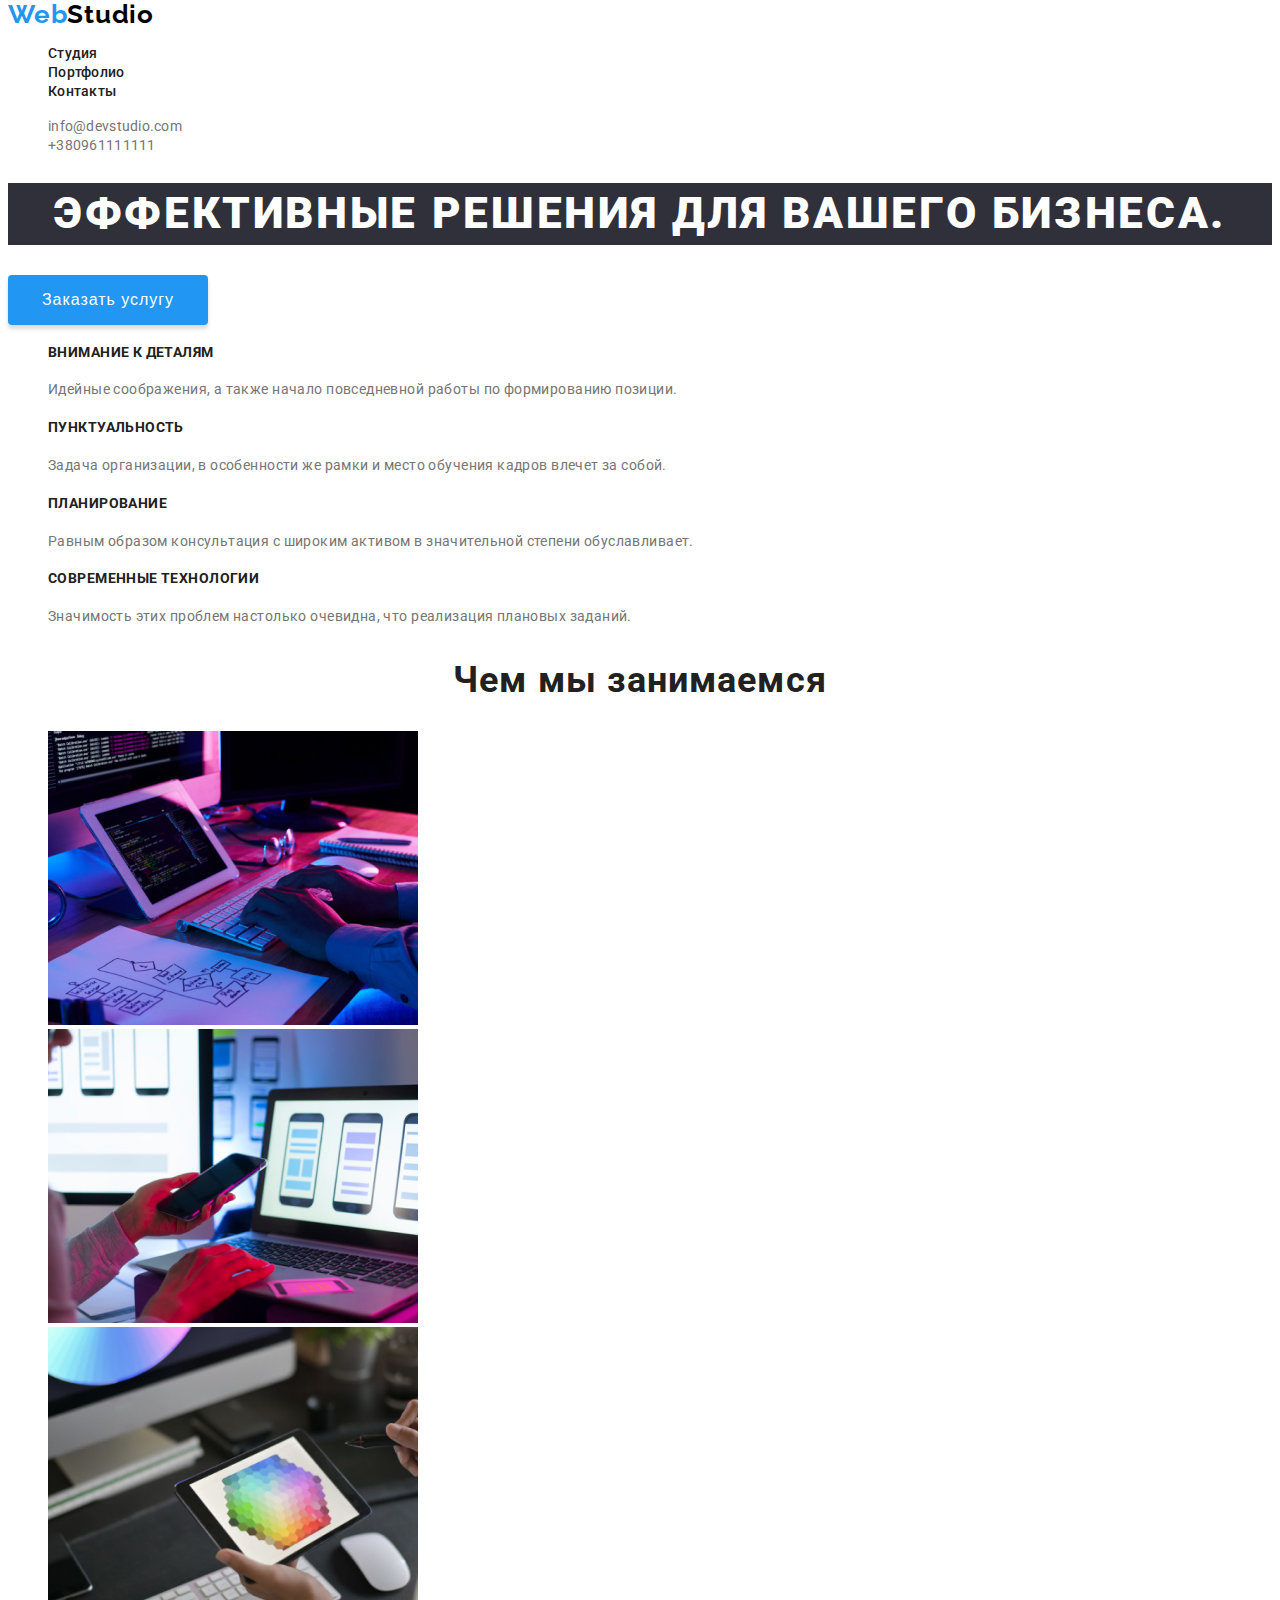
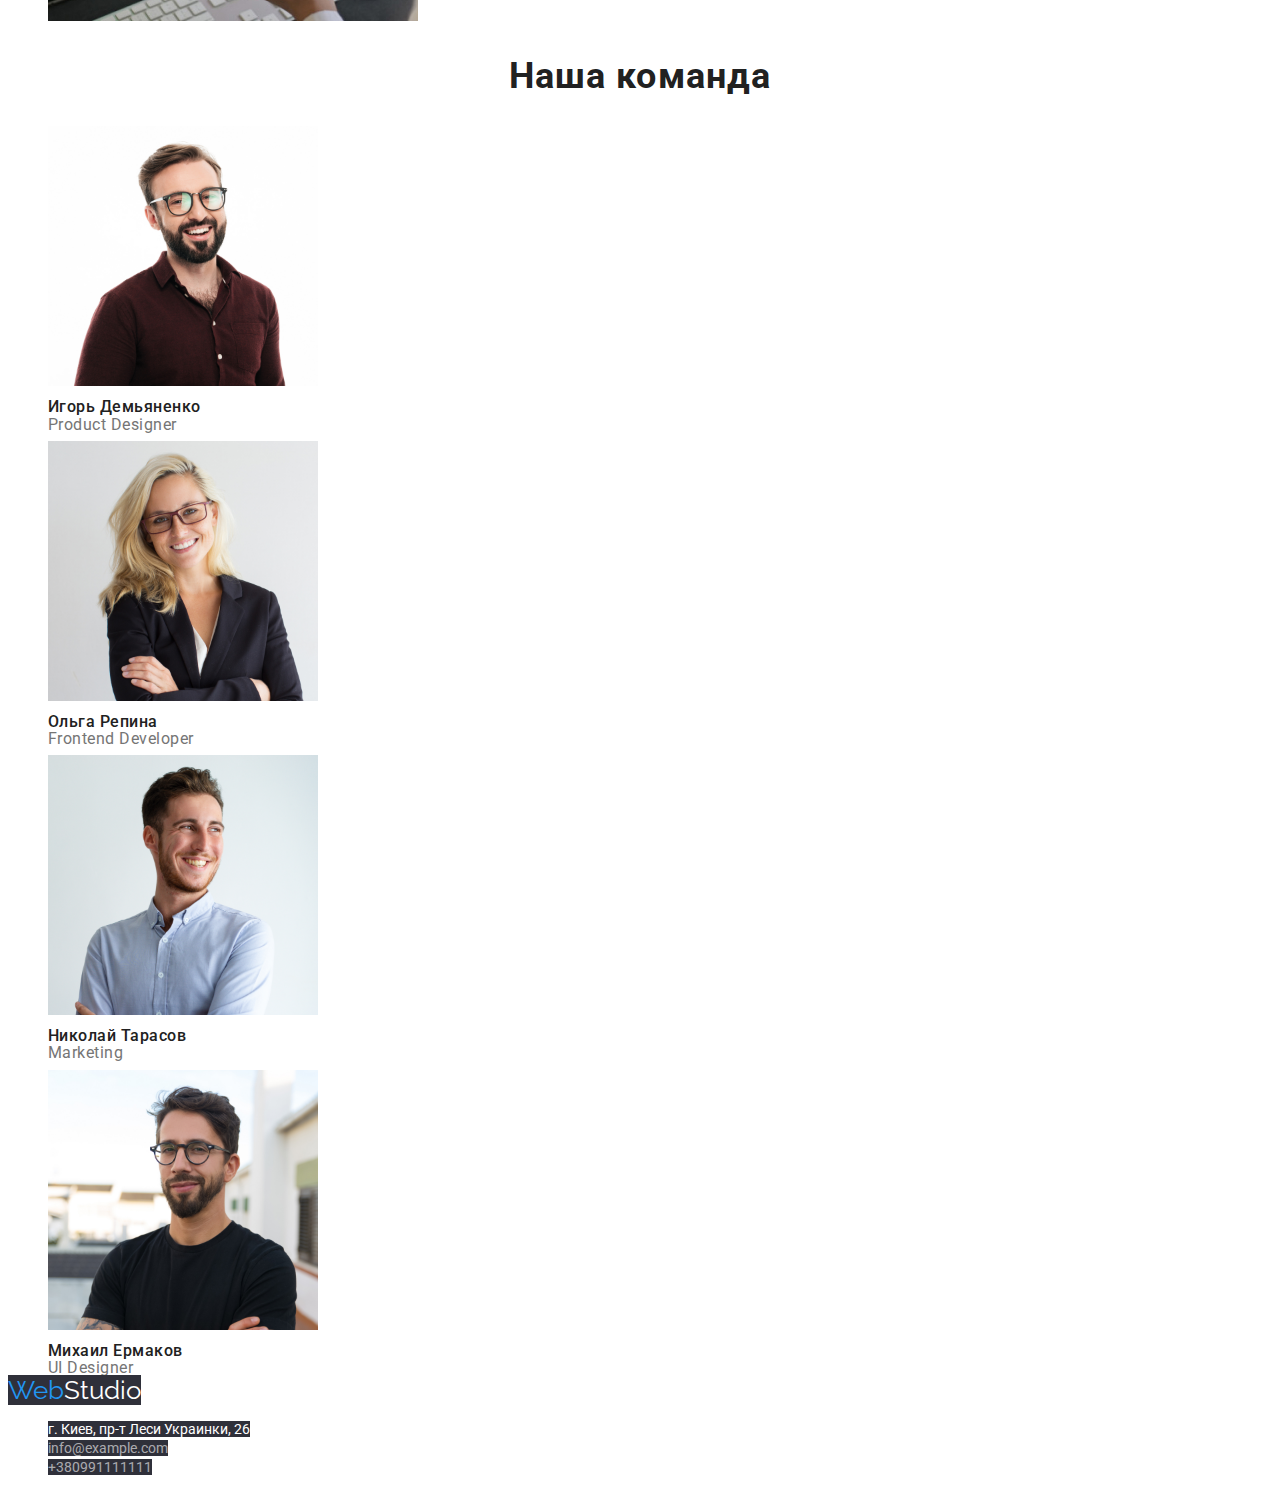
==== index.html @ c03513e9 "Initial commit" ====
<!DOCTYPE html>
<html lang="ru">
  <head>
    <meta charset="utf-8" />
    <title>Студия</title>
    <link rel="preconnect" href="https://fonts.googleapis.com" />
    <link rel="preconnect" href="https://fonts.gstatic.com" crossorigin />
    <link
      href="https://fonts.googleapis.com/css2?family=Oleo+Script&family=Raleway:wght@700&family=Roboto:wght@400;500;700;900&display=swap"
      rel="stylesheet"
    />
    <link rel="stylesheet" href="./css/styles.css" />
  </head>

  <body>
    <!--Хедер страницы студиа-->
    <header>
      <a class="logo-header" href="./index.html">Web</a
      ><a class="logostudio-header" href="./index.html">Studio</a>
      <!--Блок навигацыи-->
      <nav>
        <ul class="nav">
          <li><a class="nav-link" href="./index.html">Студия</a></li>
          <li><a class="nav-link" href="./portfolio.html">Портфолио</a></li>
          <li><a class="nav-link" href="">Контакты</a></li>
        </ul>
      </nav>
      <!--Блок контактов хедер-->
      <ul class="contact">
        <li>
          <a class="contact-link" href="mailto:info@devstudio.com"
            >info@devstudio.com</a
          >
        </li>
        <li>
          <a class="contact-link" href="tel:+380961111111">+380961111111</a>
        </li>
      </ul>
    </header>
    <main>
      <section>
        <h1 class="slogan">Эффективные решения для вашего бизнеса.</h1>
        <button class="slogan-button button" type="button">
          Заказать услугу
        </button>
      </section>
      <!--Секцыя приимуществ-->
      <section>
        <h2 hidden>Наши преимущества</h2>
        <ul class="content-list">
          <li>
            <h3 class="list-warning">Внимание к деталям</h3>
            <p class="list-text-warning">
              Идейные соображения, а также начало повседневной работы по
              формированию позиции.
            </p>
          </li>
          <li>
            <h3 class="list-time">Пунктуальность</h3>
            <p class="list-text-time">
              Задача организации, в особенности же рамки и место обучения кадров
              влечет за собой.
            </p>
          </li>
          <li>
            <h3 class="list-plan">Планирование</h3>
            <p class="list-text-plan">
              Равным образом консультация с широким активом в значительной
              степени обуславливает.
            </p>
          </li>
          <li>
            <h3 class="list-tech">Современные технологии</h3>
            <p class="list-text-tech">
              Значимость этих проблем настолько очевидна, что реализация
              плановых заданий.
            </p>
          </li>
        </ul>
      </section>
      <!--Фото деятельности-->
      <section class="work">
        <h2 class="work-title">Чем мы занимаемся</h2>
        <ul class="list-work">
          <li class="work-code">
            <img
              src="./images/whatarewedoing/imag1.jpg"
              alt="Набор кода"
              width="370"
              height="294"
            />
          </li>
          <li class="work-mobale">
            <img
              src="./images/whatarewedoing/imag2.jpg"
              alt="Мобильный телефон"
              width="370"
              height="294"
            />
          </li>
          <li class="work-table">
            <img
              src="./images/whatarewedoing/imag3.jpg"
              alt="Планшет с кубичной палитрой"
              width="370"
              height="294"
            />
          </li>
        </ul>
      </section>
      <!--Секцыя с командой-->
      <section class="team">
        <h2 class="team-title">Наша команда</h2>
        <ul class="team-list">
          <li>
            <img
              src="./images/ourteam/imag1.jpg"
              alt="Игорь Демьяненко"
              width="270"
              height="260"
            />
            <h3 class="team-subtitle-id">Игорь Демьяненко</h3>
            <p class="team-text-id" lang="en">Product Designer</p>
          </li>
          <li>
            <img
              src="./images/ourteam/imag2.jpg"
              alt="Ольга Репина"
              width="270"
              height="260"
            />
            <h3 class="team-subtitle-op">Ольга Репина</h3>
            <p class="team-text-op" lang="en">Frontend Developer</p>
          </li>
          <li>
            <img
              src="./images/ourteam/imag3.jpg"
              alt="Николай Тарасов"
              width="270"
              height="260"
            />
            <h3 class="team-subtitle-np">Николай Тарасов</h3>
            <p class="team-text-np" lang="en">Marketing</p>
          </li>
          <li>
            <img
              src="./images/ourteam/imag4.jpg"
              alt="Михаил Ермаков"
              width="270"
              height="260"
            />
            <h3 class="team-subtitle-me">Михаил Ермаков</h3>
            <p class="team-text-me" lang="en">UI Designer</p>
          </li>
        </ul>
      </section>
    </main>
    <!--Футер страницы Студия с контактами-->
    <footer>
      <a class="logo-footer" href="./index.html">Web</a
      ><a class="logostudio-footer" href="./index.html">Studio</a>
      <address>
        <ul class="address">
          <li>
            <a
              class="contactfooter-map"
              href="https://www.google.com/maps/place/бул.+Леси+Украинки,+26,+Киев,+02000/data=!4m2!3m1!1s0x40d4cf0e033ecbe9:0x57a4dffefec77da0?sa=X&ved=2ahUKEwislPPghuL1AhVr-ioKHfEvBboQ8gF6BAgbEAE"
              target="_blank"
              >г. Киев, пр-т Леси Украинки, 26</a
            >
          </li>
          <li>
            <a class="contactfooter" href="mailto:info@example.com"
              >info@example.com</a
            >
          </li>
          <li>
            <a class="contactfooter" href="tel:+380991111111">+380991111111</a>
          </li>
        </ul>
      </address>
    </footer>
  </body>
</html>
---- css/styles.css ----
body {
  color: #212121;
  background-color: #fff;
  font-family: Roboto, sans-serif;
  text-decoration: none;
}

/*Стили хидера*/
.logo-header {
  color: #2196f3;
  text-decoration: none;
  font-family: Raleway;
  font-size: 26px;
  font-weight: bold;
  line-height: 1.2px;
  letter-spacing: 0.03em;
}
.logostudio-header {
  color: rgb(0, 0, 0);
  text-decoration: none;
  font-family: Raleway;
  font-size: 26px;
  font-weight: bold;
  line-height: 1.2px;
  letter-spacing: 0.03em;
}
.nav {
  list-style: none;
}
.nav-link {
  color: #212121;
  font-size: 14px;
  font-weight: 500;
  line-height: 1.15;
  letter-spacing: 0.02em;
  text-decoration: none;
}
.nav-link:hover,
.nav-link:focus {
  color: #2196f3;
}

.contact {
  list-style: none;
}
.contact-link {
  color: #757575;
  font-size: 14px;
  line-height: 1.15;
  letter-spacing: 0.02em;
  text-decoration: none;
}
.contact-link:hover,
.contact-link:focus {
  color: #2196f3;
}
/*Стиль слогана и кнопка заказа на странице "Студия". */
.slogan {
  color: #fff;
  background-color: #2f303a;
  font-weight: 900;
  font-size: 44px;
  line-height: 1.4;
  text-align: center;
  letter-spacing: 0.06em;
  text-transform: uppercase;
}
.slogan-button {
  color: #fff;
  background-color: #2196f3;
  width: 200px;
  height: 50px;
  left: 700px;
  font-size: 16px;
  line-height: 1.87;
  text-align: center;
  letter-spacing: 0.06em;
  box-shadow: 0px 4px 4px rgba(0, 0, 0, 0.15);
  border-radius: 4px;
  border: #2196f3;
}
.slogan-button:hover,
.slogan-button:focus {
  background-color: #188ce8;
}
/*Стиль списка текста на странице "Студия".*/
.content-list {
  list-style: none;
}
.list-warning,
.list-time,
.list-plan,
.list-tech {
  list-style: none;
  color: #212121;
  font-weight: 700;
  font-size: 14px;
  line-height: 1.7;
  letter-spacing: 0.03em;
  text-transform: uppercase;
}
.list-text-warning,
.list-text-time,
.list-text-plan,
.list-text-tech {
  color: #757575;
  font-size: 14px;
  line-height: 1.7;
  letter-spacing: 0.03em;
}

/*Стиль заголовка на странице "Студия".*/
.work-title {
  font-weight: 700;
  font-size: 36px;
  line-height: 42px;
  text-align: center;
  letter-spacing: 0.03em;
}
.list-work {
  list-style: none;
}

/*Стиль заголовков и текста информации о команде на странице "Студия".*/
.team-title {
  font-weight: 700;
  font-size: 36px;
  line-height: 42px;
  text-align: center;
  letter-spacing: 0.03em;
}
.team-list {
  list-style: none;
}
.team-subtitle-id,
.team-subtitle-op,
.team-subtitle-np,
.team-subtitle-me {
  font-weight: 500;
  font-size: 16px;
  line-height: 1.18px;
  letter-spacing: 0.03em;
}
.team-text-id,
.team-text-op,
.team-text-np,
.team-text-me {
  color: #757575;
  font-size: 16px;
  line-height: 1.18px;
  letter-spacing: 0.03em;
}

/*Стиль кнопок фильтра на странице "Портфолио".*/
.button {
  cursor: pointer;
  list-style: none;
  border: none;
}
.filter-all {
  color: #212121;
  background-color: #f5f4fa;
  width: 84px;
  height: 26px;
  font-family: Roboto;
  font-style: normal;
  font-weight: 500;
  font-size: 16px;
  line-height: 1.62px;
  text-align: center;
  letter-spacing: 0.03em;
  box-shadow: 0px 3px 1px rgba(0, 0, 0, 0.1), 0px 1px 2px rgba(0, 0, 0, 0.08),
    0px 2px 2px rgba(0, 0, 0, 0.12);
  border-radius: 4px;
}
.filter-all:hover,
.filter-all:focus {
  background-color: #188ce8;
  color: #fff;
}
.filter-web {
  color: #212121;
  background-color: #f5f4fa;
  width: 128px;
  height: 26px;
  font-family: Roboto;
  font-weight: 500;
  font-size: 16px;
  line-height: 1.62px;
  text-align: center;
  letter-spacing: 0.03em;
  box-shadow: 0px 3px 1px rgba(0, 0, 0, 0.1), 0px 1px 2px rgba(0, 0, 0, 0.08),
    0px 2px 2px rgba(0, 0, 0, 0.12);
  border-radius: 4px;
}
.filter-web:hover,
.filter-web:focus {
  background-color: #188ce8;
  color: #fff;
}
.filter-app {
  color: #212121;
  background-color: #f5f4fa;
  width: 145px;
  height: 26px;
  font-family: Roboto;
  font-weight: 500;
  font-size: 16px;
  line-height: 1.62px;
  text-align: center;
  letter-spacing: 0.03em;
  box-shadow: 0px 3px 1px rgba(0, 0, 0, 0.1), 0px 1px 2px rgba(0, 0, 0, 0.08),
    0px 2px 2px rgba(0, 0, 0, 0.12);
  border-radius: 4px;
}
.filter-app:hover,
.filter-app:focus {
  background-color: #188ce8;
  color: #fff;
}
.filter-dezing {
  color: #212121;
  background-color: #f5f4fa;
  width: 103px;
  height: 26px;
  font-family: Roboto;
  font-style: normal;
  font-weight: 500;
  font-size: 16px;
  line-height: 1.62px;
  text-align: center;
  letter-spacing: 0.03em;
  box-shadow: 0px 3px 1px rgba(0, 0, 0, 0.1), 0px 1px 2px rgba(0, 0, 0, 0.08),
    0px 2px 2px rgba(0, 0, 0, 0.12);
  border-radius: 4px;
}
.filter-dezing:hover,
.filter-dezing:focus {
  background-color: #188ce8;
  color: #fff;
}
.filter-matketing {
  color: #212121;
  background-color: #f5f4fa;
  width: 130px;
  height: 26px;
  font-family: Roboto;
  font-style: normal;
  font-weight: 500;
  font-size: 16px;
  line-height: 1.62px;
  text-align: center;
  letter-spacing: 0.03em;
  box-shadow: 0px 3px 1px rgba(0, 0, 0, 0.1), 0px 1px 2px rgba(0, 0, 0, 0.08),
    0px 2px 2px rgba(0, 0, 0, 0.12);
  border-radius: 4px;
}
.filter-matketing:hover,
.filter-matketing:focus {
  background-color: #188ce8;
  color: #fff;
}

/*Стиль текста портфолио на странице "Портфолио".*/
.portfolio {
  font-weight: 700;
  font-size: 18px;
  line-height: 2;
  letter-spacing: 0.06em;
  list-style: none;
}
.portfolio-leptop,
.portfolio-nba,
.portfolio-fish,
.portfolio-headphones,
.portfolio-boxes,
.portfolio-monitor,
.portfolio-magazine,
.portfolio-lab,
.portfolio-app {
  color: #757575;
  font-size: 16px;
  line-height: 1.87;
  letter-spacing: 0.03em;
}

/*Стиль футера*/
.logo-footer {
  color: #2196f3;
  text-decoration: none;
  font-family: Raleway;
  font-size: 26px;
  line-height: 1.2px;
  background-color: #2f303a;
}
.logostudio-footer {
  color: #fff;
  text-decoration: none;
  font-family: Raleway;
  font-size: 26px;
  line-height: 1.2px;
  background-color: #2f303a;
}
.address {
  list-style: none;
}
.contactfooter-map {
  color: #fff;
  font-style: normal;
  text-decoration: none;
  font-size: 14px;
  background-color: #2f303a;
}
.contactfooter-map:hover {
  color: #2196f3;
}
.contactfooter {
  color: rgba(255, 255, 255, 0.6);
  font-style: normal;
  text-decoration: none;
  font-size: 14px;
  background-color: #2f303a;
}
.contactfooter:hover {
  color: #2196f3;
}
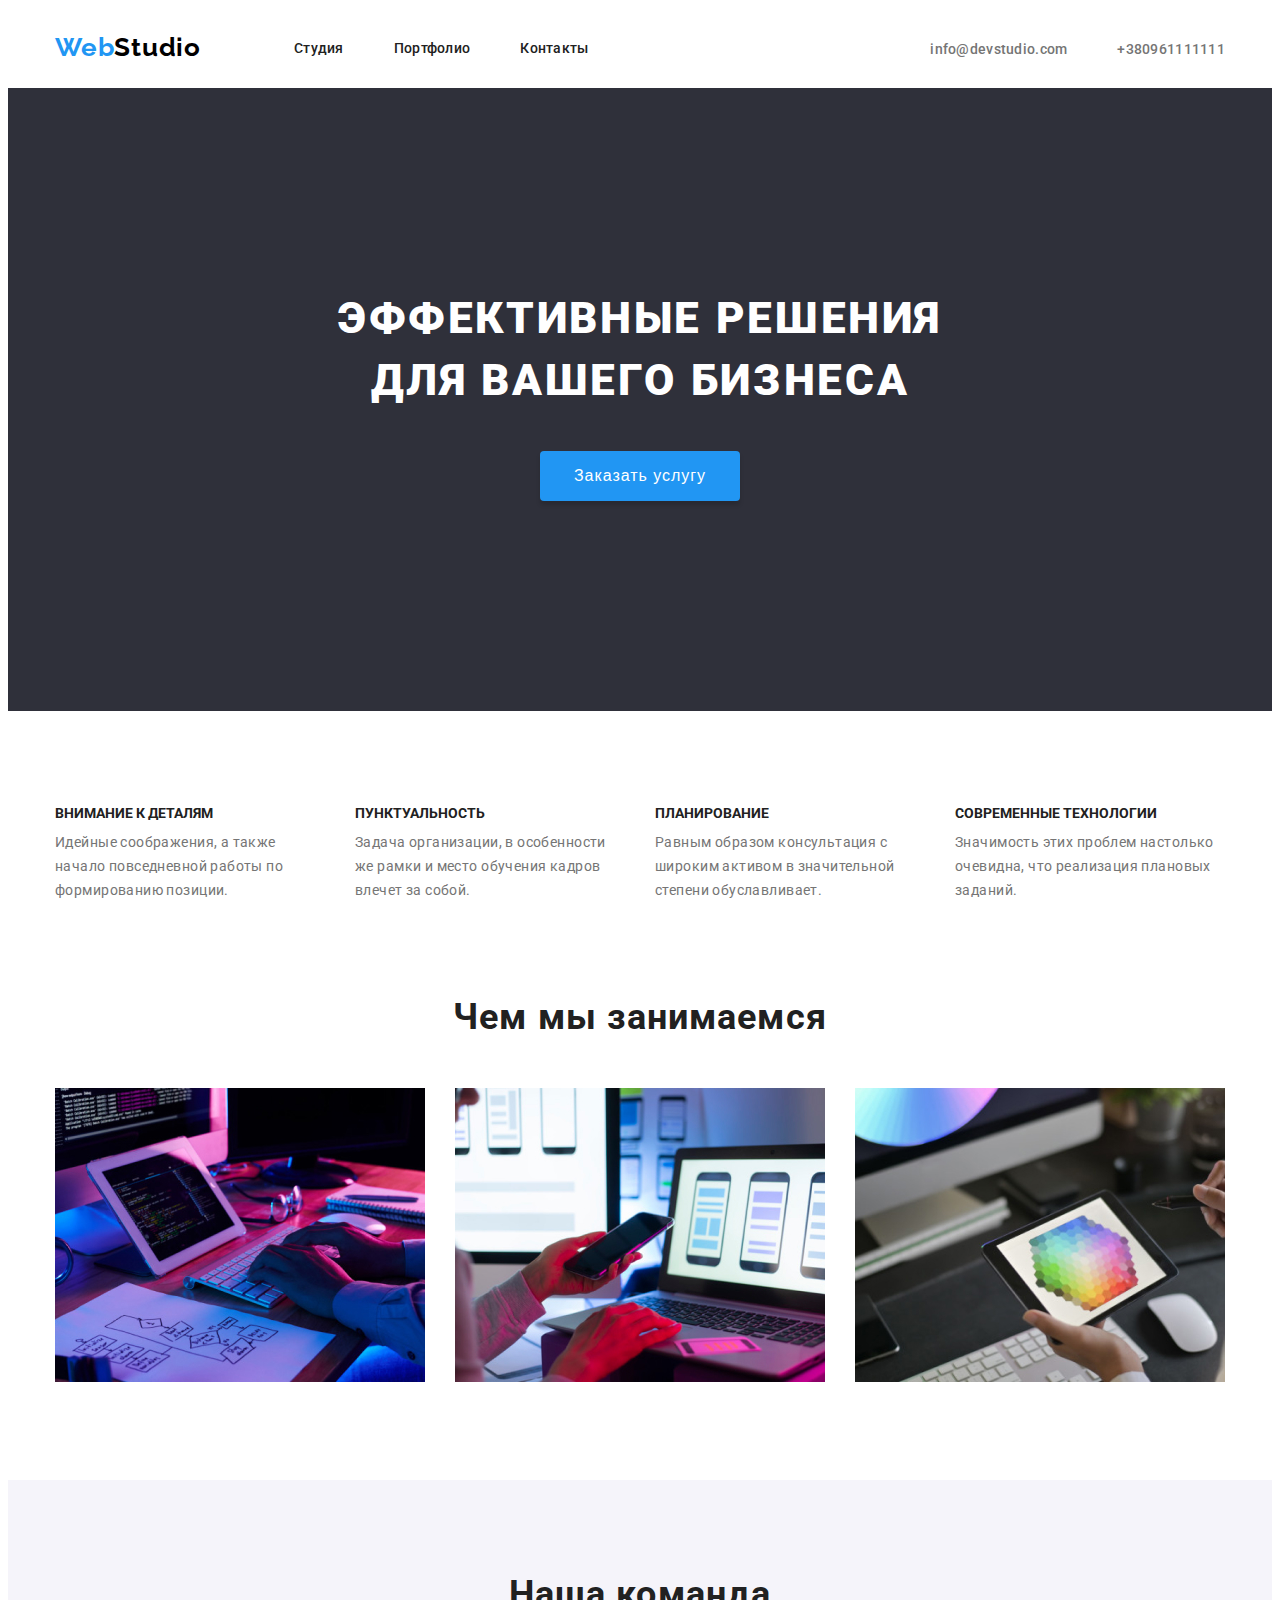
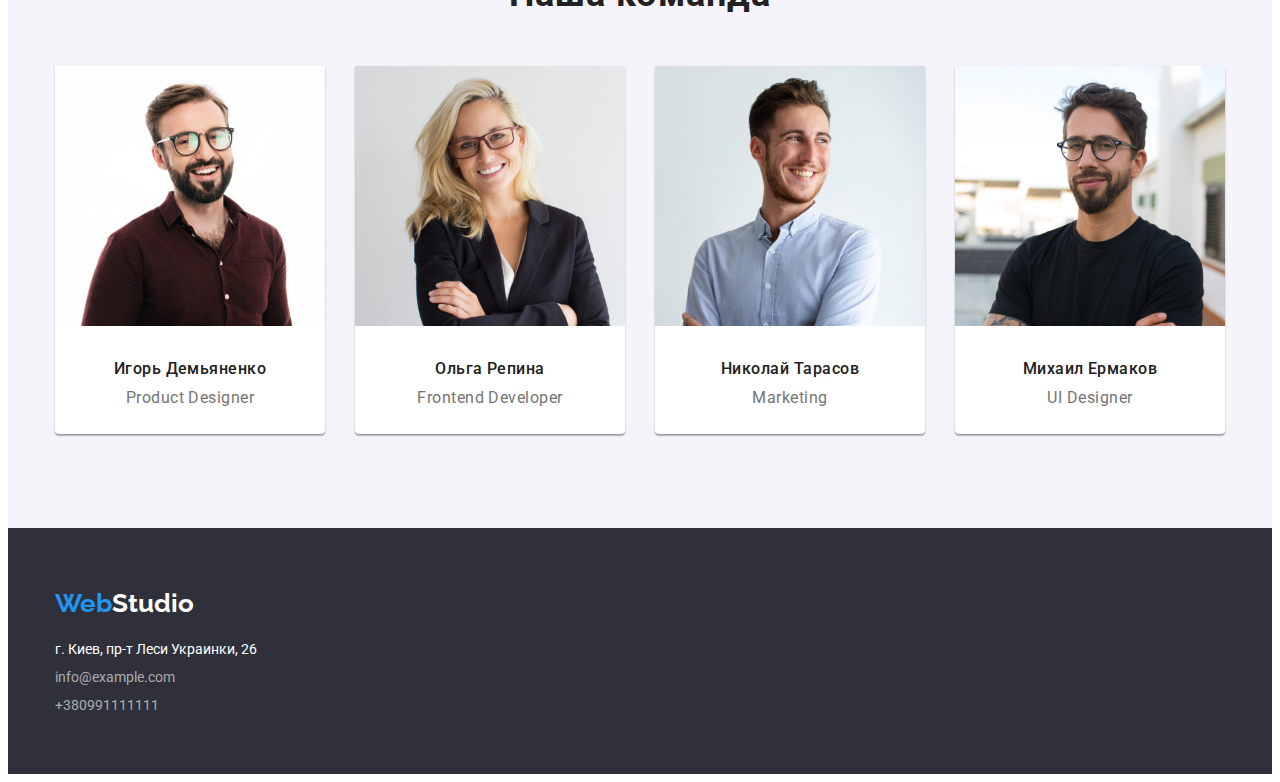
==== commit 8d3d6370: "Добавляет Flexbox" ====
--- a/index.html
+++ b/index.html
@@ -6,179 +6,207 @@
     <link rel="preconnect" href="https://fonts.googleapis.com" />
     <link rel="preconnect" href="https://fonts.gstatic.com" crossorigin />
     <link
-      href="https://fonts.googleapis.com/css2?family=Oleo+Script&family=Raleway:wght@700&family=Roboto:wght@400;500;700;900&display=swap"
+      href="https://fonts.googleapis.com/css2?family=Raleway:wght@700&family=Roboto:wght@400;500;700;900&display=swap"
       rel="stylesheet"
+    />
+    <link
+      href="https://cdnjs.cloudflare.com/ajax/libs/modern-normalize/1.1.0/modern-normalize.min.css"
     />
     <link rel="stylesheet" href="./css/styles.css" />
   </head>
 
   <body>
     <!--Хедер страницы студиа-->
-    <header>
-      <a class="logo-header" href="./index.html">Web</a
-      ><a class="logostudio-header" href="./index.html">Studio</a>
-      <!--Блок навигацыи-->
-      <nav>
-        <ul class="nav">
-          <li><a class="nav-link" href="./index.html">Студия</a></li>
-          <li><a class="nav-link" href="./portfolio.html">Портфолио</a></li>
-          <li><a class="nav-link" href="">Контакты</a></li>
+    <header class="page-header">
+      <div class="container maine-nav">
+        <a class="logo-header" href="./index.html"
+          >Web<samp class="logostudio-header">Studio</samp></a
+        >
+        <!--Блок навигацыи-->
+        <nav>
+          <ul class="nav">
+            <li class="item">
+              <a class="nav-link current" href="./index.html">Студия</a>
+            </li>
+            <li class="item">
+              <a class="nav-link current" href="./portfolio.html">Портфолио</a>
+            </li>
+            <li class="item"><a class="nav-link" href="">Контакты</a></li>
+          </ul>
+        </nav>
+        <!--Блок контактов хедер-->
+        <ul class="contact">
+          <li class="item">
+            <a class="contact-link" href="mailto:info@devstudio.com"
+              >info@devstudio.com</a
+            >
+          </li>
+          <li class="item">
+            <a class="contact-link" href="tel:+380961111111">+380961111111</a>
+          </li>
         </ul>
-      </nav>
-      <!--Блок контактов хедер-->
-      <ul class="contact">
-        <li>
-          <a class="contact-link" href="mailto:info@devstudio.com"
-            >info@devstudio.com</a
-          >
-        </li>
-        <li>
-          <a class="contact-link" href="tel:+380961111111">+380961111111</a>
-        </li>
-      </ul>
+      </div>
     </header>
+
     <main>
-      <section>
-        <h1 class="slogan">Эффективные решения для вашего бизнеса.</h1>
-        <button class="slogan-button button" type="button">
-          Заказать услугу
-        </button>
+      <section class="slogan">
+        <h1 class="slogan-text">
+          Эффективные решения <br />
+          для вашего бизнеса
+        </h1>
+        <button class="slogan-button" type="button">Заказать услугу</button>
       </section>
       <!--Секцыя приимуществ-->
-      <section>
-        <h2 hidden>Наши преимущества</h2>
-        <ul class="content-list">
-          <li>
-            <h3 class="list-warning">Внимание к деталям</h3>
-            <p class="list-text-warning">
-              Идейные соображения, а также начало повседневной работы по
-              формированию позиции.
-            </p>
-          </li>
-          <li>
-            <h3 class="list-time">Пунктуальность</h3>
-            <p class="list-text-time">
-              Задача организации, в особенности же рамки и место обучения кадров
-              влечет за собой.
-            </p>
-          </li>
-          <li>
-            <h3 class="list-plan">Планирование</h3>
-            <p class="list-text-plan">
-              Равным образом консультация с широким активом в значительной
-              степени обуславливает.
-            </p>
-          </li>
-          <li>
-            <h3 class="list-tech">Современные технологии</h3>
-            <p class="list-text-tech">
-              Значимость этих проблем настолько очевидна, что реализация
-              плановых заданий.
-            </p>
-          </li>
-        </ul>
-      </section>
+      <div class="container">
+        <section>
+          <h2 hidden>Наши преимущества</h2>
+          <ul class="content-list">
+            <li class="list">
+              <h3 class="list-title">Внимание к деталям</h3>
+              <p class="list-text">
+                Идейные соображения, а также начало повседневной работы по
+                формированию позиции.
+              </p>
+            </li>
+            <li class="list">
+              <h3 class="list-title">Пунктуальность</h3>
+              <p class="list-text">
+                Задача организации, в особенности же рамки и место обучения
+                кадров влечет за собой.
+              </p>
+            </li>
+            <li class="list">
+              <h3 class="list-title">Планирование</h3>
+              <p class="list-text">
+                Равным образом консультация с широким активом в значительной
+                степени обуславливает.
+              </p>
+            </li>
+            <li class="list">
+              <h3 class="list-title">Современные технологии</h3>
+              <p class="list-text">
+                Значимость этих проблем настолько очевидна, что реализация
+                плановых заданий.
+              </p>
+            </li>
+          </ul>
+        </section>
+      </div>
+
       <!--Фото деятельности-->
-      <section class="work">
-        <h2 class="work-title">Чем мы занимаемся</h2>
-        <ul class="list-work">
-          <li class="work-code">
-            <img
-              src="./images/whatarewedoing/imag1.jpg"
-              alt="Набор кода"
-              width="370"
-              height="294"
-            />
-          </li>
-          <li class="work-mobale">
-            <img
-              src="./images/whatarewedoing/imag2.jpg"
-              alt="Мобильный телефон"
-              width="370"
-              height="294"
-            />
-          </li>
-          <li class="work-table">
-            <img
-              src="./images/whatarewedoing/imag3.jpg"
-              alt="Планшет с кубичной палитрой"
-              width="370"
-              height="294"
-            />
-          </li>
-        </ul>
-      </section>
+      <div class="container">
+        <section class="work">
+          <h2 class="work-title">Чем мы занимаемся</h2>
+          <ul class="work-list">
+            <li class="list-work">
+              <img
+                src="./images/whatarewedoing/imag1.jpg"
+                alt="Набор кода"
+                width="370"
+                height="294"
+              />
+            </li>
+            <li class="list-work">
+              <img
+                src="./images/whatarewedoing/imag2.jpg"
+                alt="Мобильный телефон"
+                width="370"
+                height="294"
+              />
+            </li>
+            <li class="list-work">
+              <img
+                src="./images/whatarewedoing/imag3.jpg"
+                alt="Планшет с кубичной палитрой"
+                width="370"
+                height="294"
+              />
+            </li>
+          </ul>
+        </section>
+      </div>
       <!--Секцыя с командой-->
       <section class="team">
-        <h2 class="team-title">Наша команда</h2>
-        <ul class="team-list">
-          <li>
-            <img
-              src="./images/ourteam/imag1.jpg"
-              alt="Игорь Демьяненко"
-              width="270"
-              height="260"
-            />
-            <h3 class="team-subtitle-id">Игорь Демьяненко</h3>
-            <p class="team-text-id" lang="en">Product Designer</p>
-          </li>
-          <li>
-            <img
-              src="./images/ourteam/imag2.jpg"
-              alt="Ольга Репина"
-              width="270"
-              height="260"
-            />
-            <h3 class="team-subtitle-op">Ольга Репина</h3>
-            <p class="team-text-op" lang="en">Frontend Developer</p>
-          </li>
-          <li>
-            <img
-              src="./images/ourteam/imag3.jpg"
-              alt="Николай Тарасов"
-              width="270"
-              height="260"
-            />
-            <h3 class="team-subtitle-np">Николай Тарасов</h3>
-            <p class="team-text-np" lang="en">Marketing</p>
-          </li>
-          <li>
-            <img
-              src="./images/ourteam/imag4.jpg"
-              alt="Михаил Ермаков"
-              width="270"
-              height="260"
-            />
-            <h3 class="team-subtitle-me">Михаил Ермаков</h3>
-            <p class="team-text-me" lang="en">UI Designer</p>
-          </li>
-        </ul>
+        <div class="container">
+          <h2 class="team-title">Наша команда</h2>
+          <ul class="team-list">
+            <li class="foto-team-list">
+              <img
+                class="foto-team"
+                src="./images/ourteam/imag1.jpg"
+                alt="Игорь Демьяненко"
+                width="270"
+                height="260"
+              />
+              <h3 class="team-subtitle">Игорь Демьяненко</h3>
+              <p class="team-text" lang="en">Product Designer</p>
+            </li>
+            <li class="foto-team-list">
+              <img
+                class="foto-team"
+                src="./images/ourteam/imag2.jpg"
+                alt="Ольга Репина"
+                width="270"
+                height="260"
+              />
+              <h3 class="team-subtitle">Ольга Репина</h3>
+              <p class="team-text" lang="en">Frontend Developer</p>
+            </li>
+            <li class="foto-team-list">
+              <img
+                class="foto-team"
+                src="./images/ourteam/imag3.jpg"
+                alt="Николай Тарасов"
+                width="270"
+                height="260"
+              />
+              <h3 class="team-subtitle">Николай Тарасов</h3>
+              <p class="team-text" lang="en">Marketing</p>
+            </li>
+            <li class="foto-team-list">
+              <img
+                class="foto-team"
+                src="./images/ourteam/imag4.jpg"
+                alt="Михаил Ермаков"
+                width="270"
+                height="260"
+              />
+              <h3 class="team-subtitle">Михаил Ермаков</h3>
+              <p class="team-text" lang="en">UI Designer</p>
+            </li>
+          </ul>
+        </div>
       </section>
     </main>
     <!--Футер страницы Студия с контактами-->
-    <footer>
-      <a class="logo-footer" href="./index.html">Web</a
-      ><a class="logostudio-footer" href="./index.html">Studio</a>
-      <address>
-        <ul class="address">
-          <li>
-            <a
-              class="contactfooter-map"
-              href="https://www.google.com/maps/place/бул.+Леси+Украинки,+26,+Киев,+02000/data=!4m2!3m1!1s0x40d4cf0e033ecbe9:0x57a4dffefec77da0?sa=X&ved=2ahUKEwislPPghuL1AhVr-ioKHfEvBboQ8gF6BAgbEAE"
-              target="_blank"
-              >г. Киев, пр-т Леси Украинки, 26</a
-            >
-          </li>
-          <li>
-            <a class="contactfooter" href="mailto:info@example.com"
-              >info@example.com</a
-            >
-          </li>
-          <li>
-            <a class="contactfooter" href="tel:+380991111111">+380991111111</a>
-          </li>
-        </ul>
-      </address>
+    <footer class="page-footer">
+      <div class="container">
+        <a class="logo-footer" href="./index.html"
+          >Web<samp class="logostudio-footer">Studio</samp></a
+        >
+        <address>
+          <ul class="address">
+            <li class="contact-list-footer">
+              <a
+                class="contactfooter-map"
+                href="https://www.google.com/maps/place/бул.+Леси+Украинки,+26,+Киев,+02000/data=!4m2!3m1!1s0x40d4cf0e033ecbe9:0x57a4dffefec77da0?sa=X&ved=2ahUKEwislPPghuL1AhVr-ioKHfEvBboQ8gF6BAgbEAE"
+                target="_blank"
+                >г. Киев, пр-т Леси Украинки, 26</a
+              >
+            </li>
+            <li class="contact-list-footer">
+              <a class="contactfooter" href="mailto:info@example.com"
+                >info@example.com</a
+              >
+            </li>
+            <li class="contact-list-footer">
+              <a class="contactfooter" href="tel:+380991111111"
+                >+380991111111</a
+              >
+            </li>
+          </ul>
+        </address>
+      </div>
     </footer>
   </body>
 </html>
--- a/css/styles.css
+++ b/css/styles.css
@@ -1,34 +1,82 @@
+:root {
+  /*Шрифти*/
+  --main-fons: "Roboto", sans-serif;
+  --secondary-fons: "Raleway", sans-serif;
+  /*Цвет*/
+  --main-color: #212121;
+  --complementary-color: #757575;
+  --activ-link-but: #2196f3;
+  --background-button: #f5f4fa;
+  --white: #fff;
+}
+
+h1,
+h2,
+h3,
+h4,
+p {
+  margin-top: 0;
+  margin-bottom: 0;
+}
+ul {
+  list-style: none;
+  margin: 0;
+  padding: 0;
+}
+
 body {
-  color: #212121;
-  background-color: #fff;
-  font-family: Roboto, sans-serif;
-  text-decoration: none;
+  color: var(--main-color);
+  background-color: var(--white);
+  font-family: var(--main-fons);
+}
+.container {
+  width: 1170px;
+  padding-left: 15px;
+  padding-right: 15px;
+  margin-left: auto;
+  margin-right: auto;
 }
 
 /*Стили хидера*/
+.maine-nav {
+  display: flex;
+  align-items: center;
+}
 .logo-header {
-  color: #2196f3;
-  text-decoration: none;
-  font-family: Raleway;
+  color: var(--activ-link-but);
+
+  text-decoration: none;
+  font-family: var(--secondary-fons);
   font-size: 26px;
-  font-weight: bold;
-  line-height: 1.2px;
+  font-weight: 700;
+  line-height: 1.2;
   letter-spacing: 0.03em;
 }
 .logostudio-header {
   color: rgb(0, 0, 0);
   text-decoration: none;
-  font-family: Raleway;
+  font-family: var(--secondary-fons);
   font-size: 26px;
-  font-weight: bold;
-  line-height: 1.2px;
-  letter-spacing: 0.03em;
-}
+  font-weight: 700;
+  line-height: 1.2;
+  letter-spacing: 0.03em;
+}
+
 .nav {
-  list-style: none;
-}
+  display: flex;
+  margin-left: 93px;
+}
+.nav .item + .item {
+  margin-left: 50px;
+}
+
 .nav-link {
-  color: #212121;
+  display: block;
+  padding-top: 32px;
+  padding-bottom: 32px;
+
+  color: var(--main-color);
+
   font-size: 14px;
   font-weight: 500;
   line-height: 1.15;
@@ -37,14 +85,22 @@
 }
 .nav-link:hover,
 .nav-link:focus {
-  color: #2196f3;
-}
-
+  color: var(--activ-link-but);
+}
 .contact {
-  list-style: none;
+  display: flex;
+  list-style: none;
+  margin-left: auto;
+}
+.contact .item + .item {
+  margin-left: 50px;
 }
 .contact-link {
-  color: #757575;
+  padding-top: 32px;
+  padding-bottom: 32px;
+
+  color: var(--complementary-color);
+  font-weight: 500;
   font-size: 14px;
   line-height: 1.15;
   letter-spacing: 0.02em;
@@ -52,12 +108,18 @@
 }
 .contact-link:hover,
 .contact-link:focus {
-  color: #2196f3;
+  color: var(--activ-link-but);
 }
 /*Стиль слогана и кнопка заказа на странице "Студия". */
 .slogan {
-  color: #fff;
+  display: block;
   background-color: #2f303a;
+  text-align: center;
+}
+.slogan-text {
+  padding-top: 200px;
+  color: var(--white);
+
   font-weight: 900;
   font-size: 44px;
   line-height: 1.4;
@@ -66,18 +128,21 @@
   text-transform: uppercase;
 }
 .slogan-button {
-  color: #fff;
-  background-color: #2196f3;
+  margin-top: 40px;
+  margin-bottom: 210px;
+
+  color: var(--white);
+  background-color: var(--activ-link-but);
+
   width: 200px;
   height: 50px;
-  left: 700px;
   font-size: 16px;
   line-height: 1.87;
   text-align: center;
   letter-spacing: 0.06em;
   box-shadow: 0px 4px 4px rgba(0, 0, 0, 0.15);
   border-radius: 4px;
-  border: #2196f3;
+  border: var(--activ-link-but);
 }
 .slogan-button:hover,
 .slogan-button:focus {
@@ -85,242 +150,227 @@
 }
 /*Стиль списка текста на странице "Студия".*/
 .content-list {
-  list-style: none;
-}
-.list-warning,
-.list-time,
-.list-plan,
-.list-tech {
-  list-style: none;
-  color: #212121;
-  font-weight: 700;
+  padding-top: 94px;
+  list-style: none;
+  display: flex;
+}
+.content-list .list + .list {
+  margin-left: 30px;
+}
+.list-title {
+  text-transform: uppercase;
+  font-style: normal;
+  font-weight: 700;
+  font-size: 14px;
+  line-height: 16px;
+  letter-spacing: 1.14;
+}
+.list-text {
+  margin-top: 10px;
+  width: 270px;
+  color: var(--complementary-color);
+  font-weight: 400;
   font-size: 14px;
   line-height: 1.7;
   letter-spacing: 0.03em;
-  text-transform: uppercase;
-}
-.list-text-warning,
-.list-text-time,
-.list-text-plan,
-.list-text-tech {
-  color: #757575;
-  font-size: 14px;
-  line-height: 1.7;
-  letter-spacing: 0.03em;
 }
 
 /*Стиль заголовка на странице "Студия".*/
+.work-list {
+  margin-top: 50px;
+  display: flex;
+}
 .work-title {
+  margin-top: 94px;
+}
+.work-list .list-work + .list-work {
+  margin-left: 30px;
+  margin-bottom: 94px;
+}
+.work-title {
   font-weight: 700;
   font-size: 36px;
-  line-height: 42px;
-  text-align: center;
-  letter-spacing: 0.03em;
-}
-.list-work {
-  list-style: none;
+  line-height: 1.16;
+  text-align: center;
+  letter-spacing: 0.03em;
 }
 
 /*Стиль заголовков и текста информации о команде на странице "Студия".*/
+.team {
+  background-color: #f5f4fa;
+}
+.team-list {
+  display: flex;
+}
 .team-title {
+  padding-top: 94px;
+  margin-bottom: 50px;
+
   font-weight: 700;
   font-size: 36px;
-  line-height: 42px;
-  text-align: center;
+  line-height: 1.16;
+  text-align: center;
+  letter-spacing: 0.03em;
+}
+.foto-team-list {
+  background-color: var(--white);
+  text-align: center;
+  margin-bottom: 94px;
+  width: 270px;
+  height: 368px;
+  box-shadow: 0px 1px 3px rgba(0, 0, 0, 0.12), 0px 1px 1px rgba(0, 0, 0, 0.14),
+    0px 2px 1px rgba(0, 0, 0, 0.2);
+  border-radius: 0px 0px 4px 4px;
+}
+.team-list .foto-team-list + .foto-team-list {
+  margin-left: 30px;
+  margin-right: 0px;
+}
+
+.team-subtitle {
+  margin-top: 30px;
+  font-weight: 500;
+  font-size: 16px;
+  line-height: 1.18;
+  letter-spacing: 0.03em;
+}
+.team-text {
+  margin-top: 10px;
+  color: var(--complementary-color);
+  font-weight: 400;
+  font-size: 16px;
+  line-height: 1.18;
   letter-spacing: 0.03em;
 }
 .team-list {
   list-style: none;
 }
-.team-subtitle-id,
-.team-subtitle-op,
-.team-subtitle-np,
-.team-subtitle-me {
-  font-weight: 500;
-  font-size: 16px;
-  line-height: 1.18px;
-  letter-spacing: 0.03em;
-}
-.team-text-id,
-.team-text-op,
-.team-text-np,
-.team-text-me {
-  color: #757575;
-  font-size: 16px;
-  line-height: 1.18px;
-  letter-spacing: 0.03em;
-}
 
 /*Стиль кнопок фильтра на странице "Портфолио".*/
+.filter {
+  list-style: none;
+  display: flex;
+  justify-content: center;
+  margin-top: 94px;
+  margin-bottom: 50px;
+}
+
+.filter .button {
+  margin: 8px;
+}
+.filter .button:last-child {
+  margin-right: 0;
+}
+
 .button {
-  cursor: pointer;
-  list-style: none;
-  border: none;
-}
-.filter-all {
-  color: #212121;
-  background-color: #f5f4fa;
-  width: 84px;
-  height: 26px;
-  font-family: Roboto;
-  font-style: normal;
-  font-weight: 500;
-  font-size: 16px;
-  line-height: 1.62px;
-  text-align: center;
-  letter-spacing: 0.03em;
+  padding: 6px 22px;
+  list-style: none;
   box-shadow: 0px 3px 1px rgba(0, 0, 0, 0.1), 0px 1px 2px rgba(0, 0, 0, 0.08),
     0px 2px 2px rgba(0, 0, 0, 0.12);
   border-radius: 4px;
-}
-.filter-all:hover,
-.filter-all:focus {
-  background-color: #188ce8;
-  color: #fff;
-}
-.filter-web {
-  color: #212121;
-  background-color: #f5f4fa;
-  width: 128px;
-  height: 26px;
-  font-family: Roboto;
-  font-weight: 500;
-  font-size: 16px;
-  line-height: 1.62px;
-  text-align: center;
-  letter-spacing: 0.03em;
-  box-shadow: 0px 3px 1px rgba(0, 0, 0, 0.1), 0px 1px 2px rgba(0, 0, 0, 0.08),
-    0px 2px 2px rgba(0, 0, 0, 0.12);
-  border-radius: 4px;
-}
-.filter-web:hover,
-.filter-web:focus {
-  background-color: #188ce8;
-  color: #fff;
-}
-.filter-app {
-  color: #212121;
-  background-color: #f5f4fa;
-  width: 145px;
-  height: 26px;
-  font-family: Roboto;
-  font-weight: 500;
-  font-size: 16px;
-  line-height: 1.62px;
-  text-align: center;
-  letter-spacing: 0.03em;
-  box-shadow: 0px 3px 1px rgba(0, 0, 0, 0.1), 0px 1px 2px rgba(0, 0, 0, 0.08),
-    0px 2px 2px rgba(0, 0, 0, 0.12);
-  border-radius: 4px;
-}
-.filter-app:hover,
-.filter-app:focus {
-  background-color: #188ce8;
-  color: #fff;
-}
-.filter-dezing {
-  color: #212121;
-  background-color: #f5f4fa;
-  width: 103px;
-  height: 26px;
-  font-family: Roboto;
+  cursor: pointer;
+  border: none;
+
+  color: var(--main-color);
+  background-color: var(--background-button);
+
+  font-family: var(--main-fons);
   font-style: normal;
   font-weight: 500;
   font-size: 16px;
-  line-height: 1.62px;
-  text-align: center;
-  letter-spacing: 0.03em;
-  box-shadow: 0px 3px 1px rgba(0, 0, 0, 0.1), 0px 1px 2px rgba(0, 0, 0, 0.08),
-    0px 2px 2px rgba(0, 0, 0, 0.12);
-  border-radius: 4px;
-}
-.filter-dezing:hover,
-.filter-dezing:focus {
-  background-color: #188ce8;
-  color: #fff;
-}
-.filter-matketing {
-  color: #212121;
-  background-color: #f5f4fa;
-  width: 130px;
-  height: 26px;
-  font-family: Roboto;
-  font-style: normal;
-  font-weight: 500;
-  font-size: 16px;
-  line-height: 1.62px;
-  text-align: center;
-  letter-spacing: 0.03em;
-  box-shadow: 0px 3px 1px rgba(0, 0, 0, 0.1), 0px 1px 2px rgba(0, 0, 0, 0.08),
-    0px 2px 2px rgba(0, 0, 0, 0.12);
-  border-radius: 4px;
-}
-.filter-matketing:hover,
-.filter-matketing:focus {
-  background-color: #188ce8;
-  color: #fff;
+  line-height: 1.62;
+  text-align: center;
+  letter-spacing: 0.03em;
+}
+.button:hover,
+.button:focus {
+  background-color: var(--activ-link-but);
+  color: var(--white);
 }
 
 /*Стиль текста портфолио на странице "Портфолио".*/
 .portfolio {
+  list-style: none;
+  display: flex;
+  flex-wrap: wrap;
+}
+
+.portfolio-list {
+  background-color: var(--white);
+  width: 370px;
+  height: 404px;
+  margin-right: 30px;
+  margin-bottom: 30px;
+  background: #ffffff;
+  border: 1px solid #eeeeee;
+  box-sizing: border-box;
+}
+.portfolio-list:nth-child(3n) {
+  margin-right: 0;
+}
+
+.title-portfolio {
+  margin: 20px 24px 0px 24px;
   font-weight: 700;
   font-size: 18px;
   line-height: 2;
   letter-spacing: 0.06em;
-  list-style: none;
-}
-.portfolio-leptop,
-.portfolio-nba,
-.portfolio-fish,
-.portfolio-headphones,
-.portfolio-boxes,
-.portfolio-monitor,
-.portfolio-magazine,
-.portfolio-lab,
-.portfolio-app {
-  color: #757575;
+}
+.text-portfolio {
+  margin: 4px 24px 20px 24px;
+  color: var(--complementary-color);
   font-size: 16px;
   line-height: 1.87;
   letter-spacing: 0.03em;
 }
 
 /*Стиль футера*/
+.page-footer {
+  padding-top: 60px;
+  padding-bottom: 60px;
+  background-color: #2f303a;
+}
 .logo-footer {
-  color: #2196f3;
-  text-decoration: none;
-  font-family: Raleway;
+  color: var(--activ-link-but);
+  text-decoration: none;
+  font-family: var(--secondary-fons);
   font-size: 26px;
-  line-height: 1.2px;
-  background-color: #2f303a;
+  font-weight: 700;
+  line-height: 1.2;
 }
 .logostudio-footer {
-  color: #fff;
-  text-decoration: none;
-  font-family: Raleway;
+  text-align: center;
+  color: var(--white);
+  text-decoration: none;
+  font-family: var(--secondary-fons);
   font-size: 26px;
-  line-height: 1.2px;
-  background-color: #2f303a;
+  font-weight: 700;
+  line-height: 1.2;
 }
 .address {
-  list-style: none;
+  margin-top: 20px;
+  list-style: none;
+}
+.contact-list-footer:nth-child(2n) {
+  padding-top: 9px;
+  padding-bottom: 9px;
 }
 .contactfooter-map {
-  color: #fff;
+  margin-top: 20px;
+  color: var(--white);
   font-style: normal;
   text-decoration: none;
   font-size: 14px;
-  background-color: #2f303a;
 }
 .contactfooter-map:hover {
-  color: #2196f3;
+  color: var(--activ-link-but);
 }
 .contactfooter {
   color: rgba(255, 255, 255, 0.6);
   font-style: normal;
   text-decoration: none;
   font-size: 14px;
-  background-color: #2f303a;
 }
 .contactfooter:hover {
-  color: #2196f3;
-}
+  color: var(--activ-link-but);
+}
